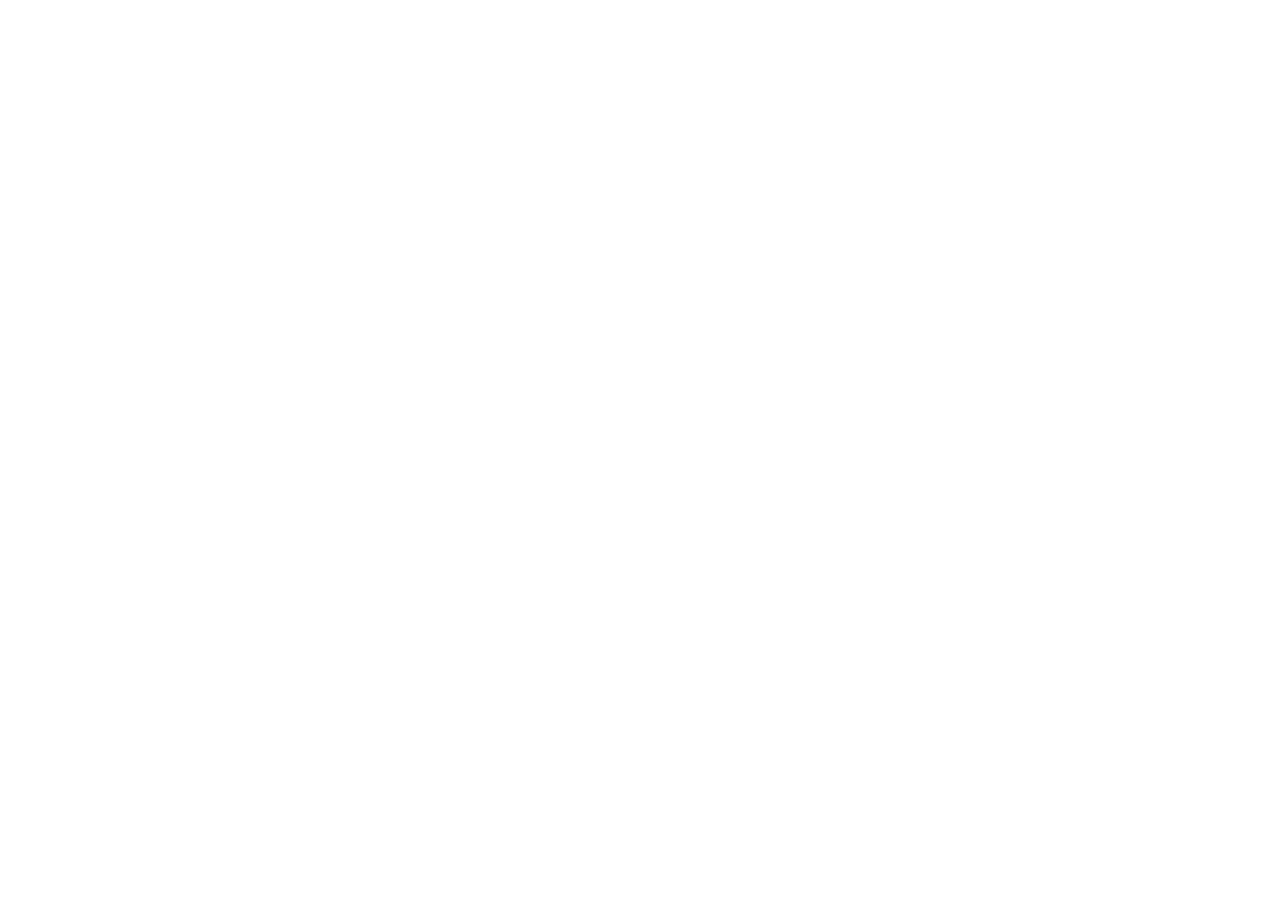
==== frontend/index.html @ c7fef3c0 "unknow" ====
<!DOCTYPE html>
<html lang="en">
<head>
    <meta charset="UTF-8">
    <title>Title</title>
    <link rel="stylesheet" href="index.css">
</head>
<body>
<!--    <div class="main">-->
<!--        <div class="firstPage">-->

<!--        </div>-->

<!--        <form class="userDetails">-->
<!--            <div class="userInfo">-->
<!--                <label for="username">Username-->
<!--                    <input class="usernameInfo" type="text" id="username" placeholder="Username" required>-->
<!--                </label>-->
<!--                <label for="password">Password-->
<!--                    <input class="passwordInfo" type="password" id="password" placeholder="Password" required>-->
<!--                </label>-->
<!--                 <button>Log in</button>-->
<!--            </div>-->
<!--        </form>-->

        <div class = "main-page">


    </div>

</body>
</html>
---- frontend/index.css ----
/*html, body {*/
/*    height: 100%;*/
/*    margin: 0;*/
/*}*/

/*body {*/
/*    display: flex;*/
/*    align-items: center;*/
/*    justify-content: center;*/
/*    background-color: #000;*/
/*    color: #fff;*/
/*    font-family: Arial, sans-serif;*/
/*}*/

/*.main {*/
/*    display: flex;*/
/*    justify-content: center;*/
/*    align-items: center;*/
/*    flex-direction: column;*/
/*}*/

/*.userInfo {*/
/*    display: flex;*/
/*    flex-direction: column;*/
/*    align-items: center;*/
/*    gap: 20px;*/
/*    width: 500px;*/
/*    padding: 30px;*/
/*    border: 1px solid #ccc;*/
/*}*/
/*button{*/
/*    background: transparent;*/

/*}*/
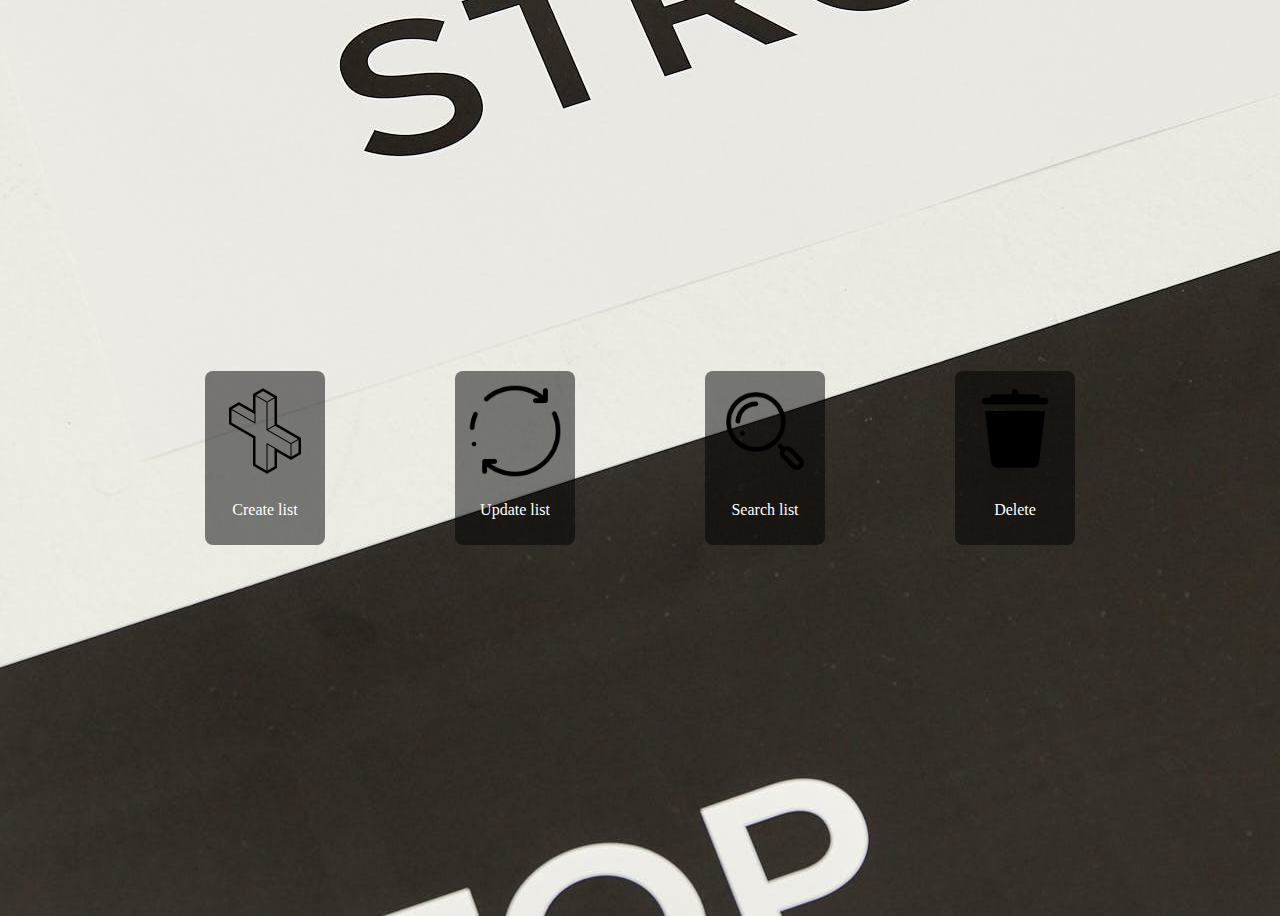
==== commit 126dabc6: "new" ====
--- a/frontend/index.html
+++ b/frontend/index.html
@@ -1,32 +1,38 @@
+
 <!DOCTYPE html>
 <html lang="en">
 <head>
     <meta charset="UTF-8">
     <title>Title</title>
-    <link rel="stylesheet" href="index.css">
+    <link rel="stylesheet" href="index..css">
+
 </head>
 <body>
-<!--    <div class="main">-->
-<!--        <div class="firstPage">-->
+    <div class="main">
 
-<!--        </div>-->
+            <a href="createList.html">
+                <img src="./asset/icons8-plus-isometric-line/icons8-plus-400.png" alt="Add icon">
+                <p class="word">Create list</p>
+            </a>
 
-<!--        <form class="userDetails">-->
-<!--            <div class="userInfo">-->
-<!--                <label for="username">Username-->
-<!--                    <input class="usernameInfo" type="text" id="username" placeholder="Username" required>-->
-<!--                </label>-->
-<!--                <label for="password">Password-->
-<!--                    <input class="passwordInfo" type="password" id="password" placeholder="Password" required>-->
-<!--                </label>-->
-<!--                 <button>Log in</button>-->
-<!--            </div>-->
-<!--        </form>-->
+            <a href="update.html">
+                <img src="./asset/icons8-update-512.png" alt="update">
+                <p class="word">Update list</p>
+            </a>
 
-        <div class = "main-page">
+            <a href="search">
+                <img src="./asset/icons8-search-512.png" alt="update">
+                <p class="word">Search list</p>
+            </a>
+
+            <a href="unknown">
+                <img class="delete" src="./asset/icons8-delete-480.png" alt="delete">
+                <p class="word">Delete</p>
+            </a>
+
+
 
 
     </div>
-
 </body>
 </html>
--- a/frontend/index..css
+++ b/frontend/index..css
@@ -0,0 +1,39 @@
+
+body {
+    background-image: url("./asset/pexels-darina-belonogova-8385377.jpg");
+    background-position: center;
+
+
+
+}
+
+.main {
+    display: flex;
+    flex-direction: row;
+    align-items: center;
+    justify-content: center;
+    height: 100vh;
+    gap: 50px;
+    margin: auto;
+}
+
+/*.main a {*/
+/*    margin: 40px;*/
+/*}*/
+
+.main a img {
+    width: 100px;
+    height: auto;
+}
+
+
+.main a {
+    margin: 40px;
+    text-align: center;
+    text-decoration: none;
+    color: white;
+    background-color: rgba(0, 0, 0, 0.5);
+    padding: 10px;
+    border-radius: 8px;
+    transition: background-color 0.3s ease;
+}
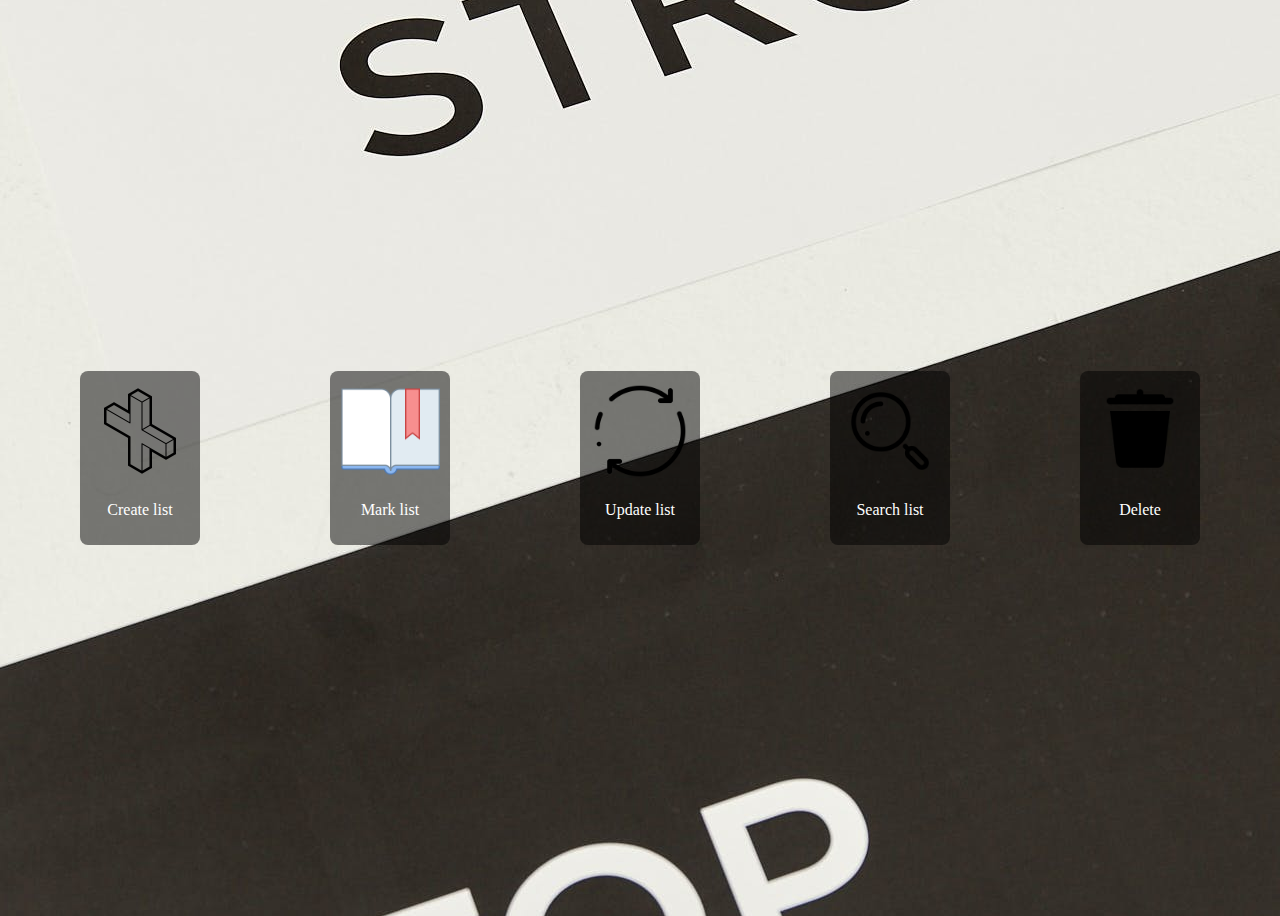
==== commit 9e07d1cd: "add" ====
--- a/frontend/index.html
+++ b/frontend/index.html
@@ -14,18 +14,22 @@
                 <img src="./asset/icons8-plus-isometric-line/icons8-plus-400.png" alt="Add icon">
                 <p class="word">Create list</p>
             </a>
+            <a href="checkoutTask.html">
+                <img src="./asset/icons8-bookmark-480.png" alt="update">
+                <p class="word">Mark list</p>
+            </a>
 
             <a href="update.html">
                 <img src="./asset/icons8-update-512.png" alt="update">
                 <p class="word">Update list</p>
             </a>
 
-            <a href="search">
+            <a href="search.html">
                 <img src="./asset/icons8-search-512.png" alt="update">
                 <p class="word">Search list</p>
             </a>
 
-            <a href="unknown">
+            <a href="delete.html">
                 <img class="delete" src="./asset/icons8-delete-480.png" alt="delete">
                 <p class="word">Delete</p>
             </a>
--- a/frontend/index..css
+++ b/frontend/index..css
@@ -17,9 +17,6 @@
     margin: auto;
 }
 
-/*.main a {*/
-/*    margin: 40px;*/
-/*}*/
 
 .main a img {
     width: 100px;
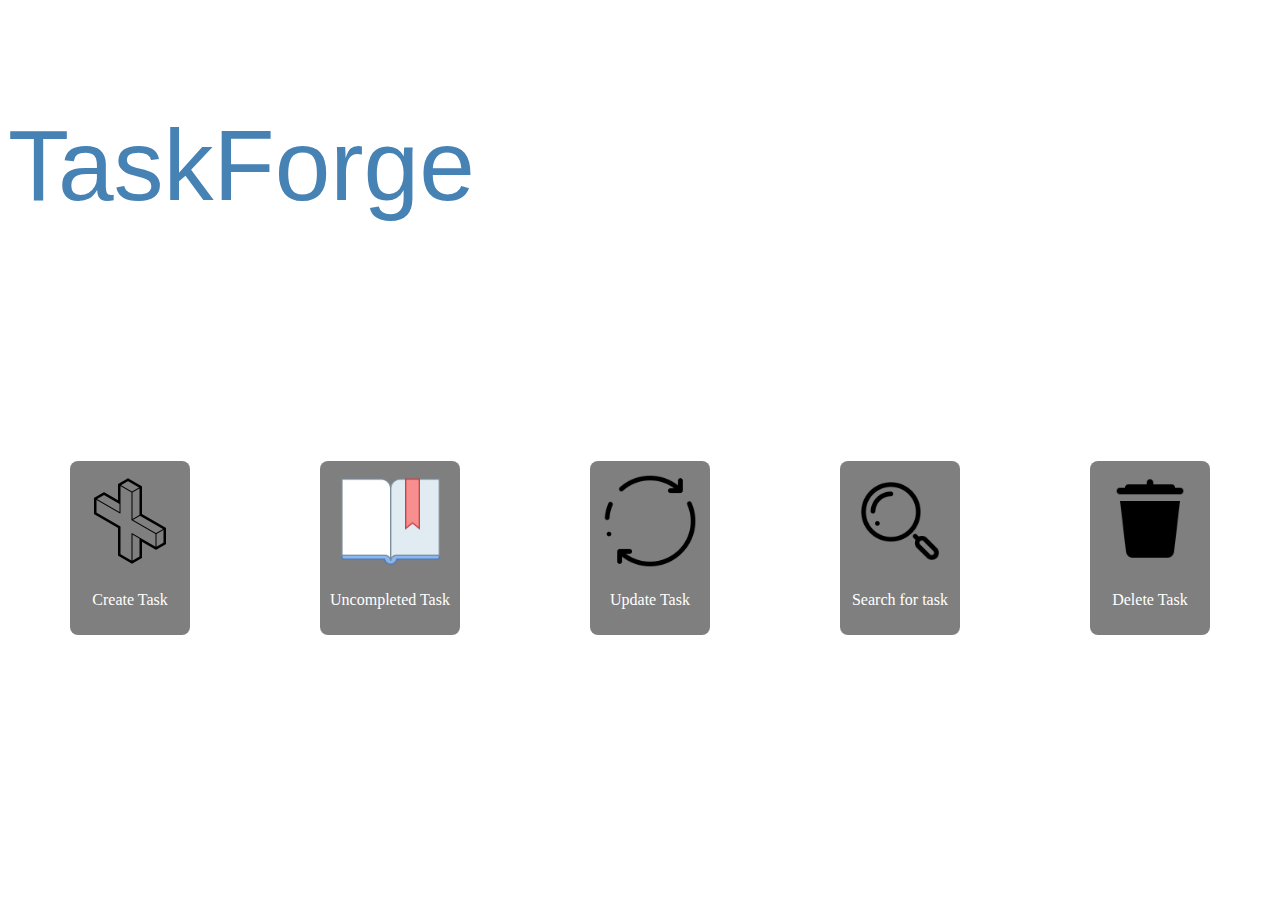
==== commit 2c713345: "new" ====
--- a/frontend/index.html
+++ b/frontend/index.html
@@ -5,38 +5,39 @@
     <meta charset="UTF-8">
     <title>Title</title>
     <link rel="stylesheet" href="index..css">
+    <script src="To-do-list.js"></script>
 
 </head>
 <body>
-    <div class="main">
-
-            <a href="createList.html">
-                <img src="./asset/icons8-plus-isometric-line/icons8-plus-400.png" alt="Add icon">
-                <p class="word">Create list</p>
-            </a>
-            <a href="checkoutTask.html">
-                <img src="./asset/icons8-bookmark-480.png" alt="update">
-                <p class="word">Mark list</p>
-            </a>
-
-            <a href="update.html">
-                <img src="./asset/icons8-update-512.png" alt="update">
-                <p class="word">Update list</p>
-            </a>
-
-            <a href="search.html">
-                <img src="./asset/icons8-search-512.png" alt="update">
-                <p class="word">Search list</p>
-            </a>
-
-            <a href="delete.html">
-                <img class="delete" src="./asset/icons8-delete-480.png" alt="delete">
-                <p class="word">Delete</p>
-            </a>
+         <div class="main-cont">
+             <p class = "app-name">TaskForge</p>
+            <div class="main">
 
 
+                    <a href="createList.html">
+                        <img src="./asset/icons8-plus-isometric-line/icons8-plus-400.png" alt="Add icon">
+                        <p class="word">Create Task</p>
+                    </a>
+                    <a href="markTask.html">
+                        <img src="./asset/icons8-bookmark-480.png" alt="update">
+                        <p class="word">Uncompleted Task</p>
+                    </a>
 
+                    <a href="update.html">
+                        <img src="./asset/icons8-update-512.png" alt="update">
+                        <p class="word">Update Task</p>
+                    </a>
 
-    </div>
+                    <a href="search.html">
+                        <img src="./asset/icons8-search-512.png" alt="update">
+                        <p class="word">Search for task</p>
+                    </a>
+
+                    <a href="delete.html">
+                        <img class="delete" src="./asset/icons8-delete-480.png" alt="delete">
+                        <p class="word">Delete Task</p>
+                    </a>
+            </div>
+         </div>
 </body>
 </html>
--- a/frontend/index..css
+++ b/frontend/index..css
@@ -1,9 +1,23 @@
+/*@import url('https://fonts.cdnfonts.com/css/isabella');*/
+@import url('https://fonts.cdnfonts.com/css/tracing-blood');
+body {
 
-body {
-    background-image: url("./asset/pexels-darina-belonogova-8385377.jpg");
+    background-repeat: no-repeat;
     background-position: center;
 
 
+}
+.main-cont{
+
+    justify-content: space-between;
+    align-content: space-between;
+
+}
+
+.app-name{
+    font-family: 'Tracing Blood', sans-serif;
+    font-size: 100px;
+    color: steelblue;
 
 }
 
@@ -12,7 +26,7 @@
     flex-direction: row;
     align-items: center;
     justify-content: center;
-    height: 100vh;
+    height: 50vh;
     gap: 50px;
     margin: auto;
 }
